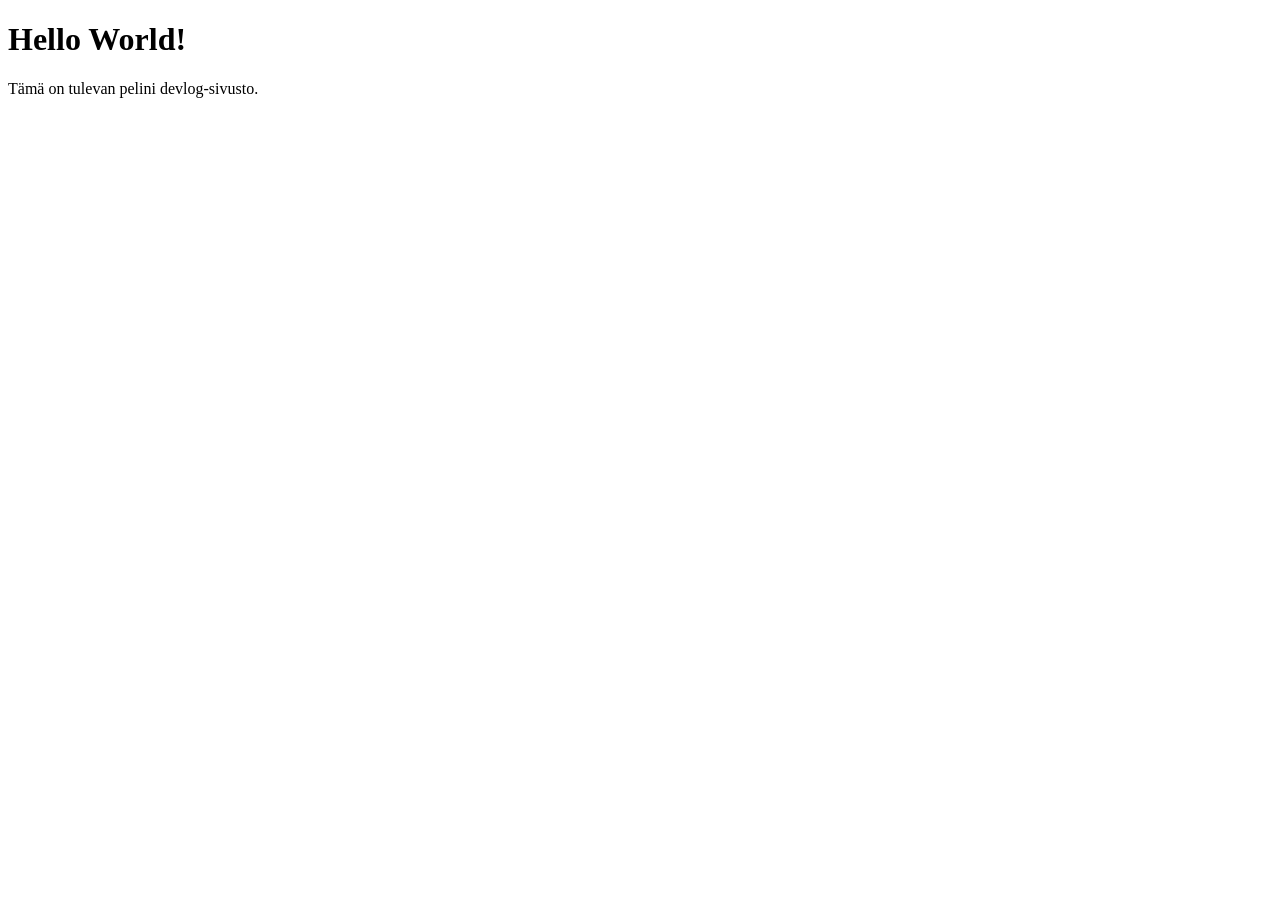
==== index.html @ a345e8cf "Create index.html Hello World" ====
<!DOCTYPE html>
<html lang="fi">
<head>
    <meta charset="UTF-8">
    <title>Devlog - Tulossa pian</title>
</head>
<body>
    <h1>Hello World!</h1>
    <p>Tämä on tulevan pelini devlog-sivusto.</p>
</body>
</html>
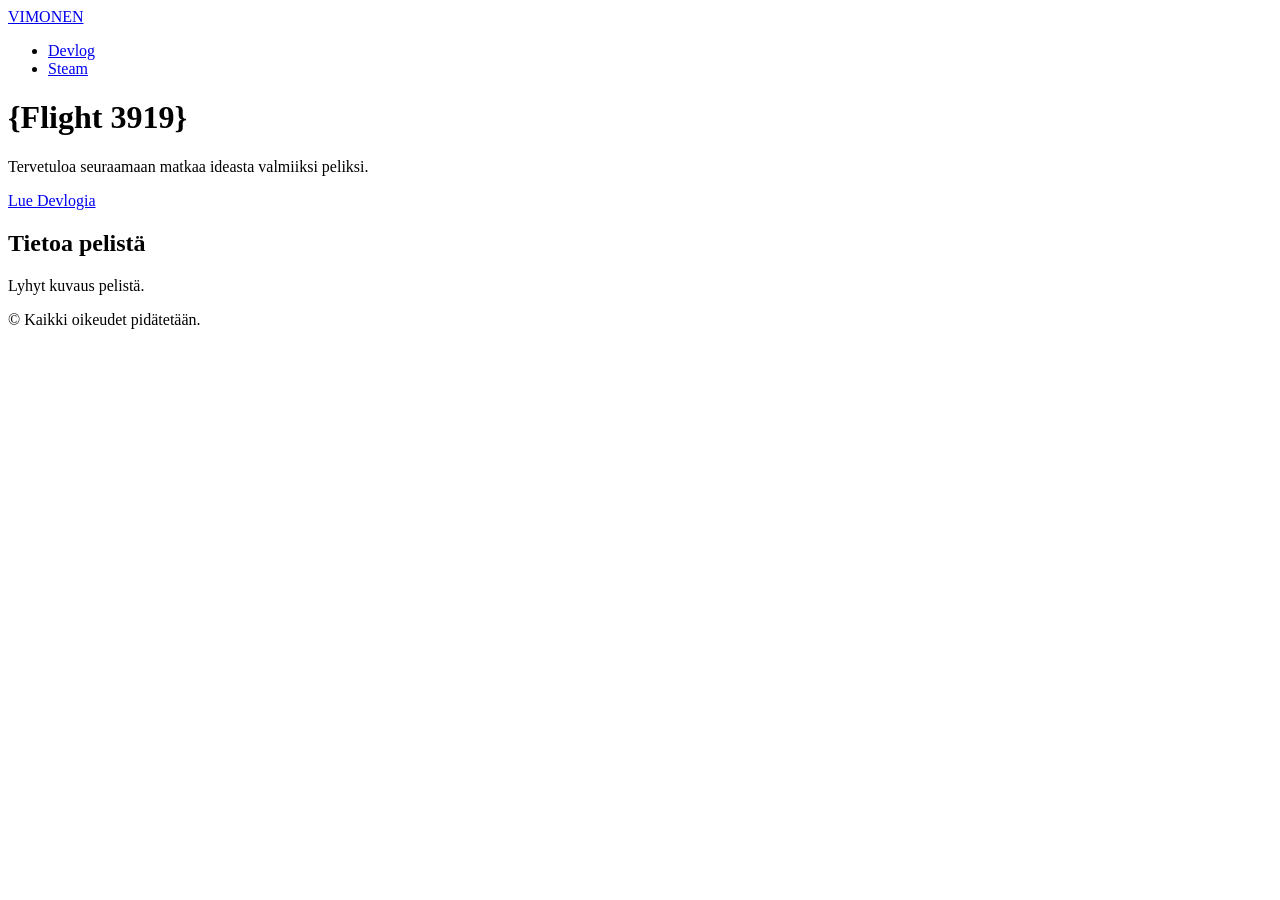
==== commit 795fc033: "Update index.html" ====
--- a/index.html
+++ b/index.html
@@ -2,10 +2,42 @@
 <html lang="fi">
 <head>
     <meta charset="UTF-8">
-    <title>Devlog - Tulossa pian</title>
+    <meta name="viewport" content="width=device-width, initial-scale=1.0">
+    <title>Vimonen</title>
+    <link rel="stylesheet" href="css/style.css">
 </head>
 <body>
-    <h1>Hello World!</h1>
-    <p>Tämä on tulevan pelini devlog-sivusto.</p>
+    <nav>
+        <div class="container">
+            <a href="index.html" class="logo">VIMONEN</a>
+            <ul>
+                <li><a href="devlog/devlog.html">Devlog</a></li>
+                <li><a href="https://store.steampowered.com" target="_blank">Steam</a></li>
+            </ul>
+        </div>
+    </nav>
+
+    <header>
+        <div class="container">
+            <h1>{Flight 3919}</h1>
+            <p>Tervetuloa seuraamaan matkaa ideasta valmiiksi peliksi.</p>
+            <div class="cta-buttons">
+                <a href="devlog/devlog.html" class="btn primary">Lue Devlogia</a>
+            </div>
+        </div>
+    </header>
+
+    <main class="container">
+        <section id="about">
+            <h2>Tietoa pelistä</h2>
+            <p>Lyhyt kuvaus pelistä.</p>
+        </section>
+    </main>
+
+    <footer>
+        <div class="container">
+            <p>&copy; Kaikki oikeudet pidätetään.</p>
+        </div>
+    </footer>
 </body>
 </html>
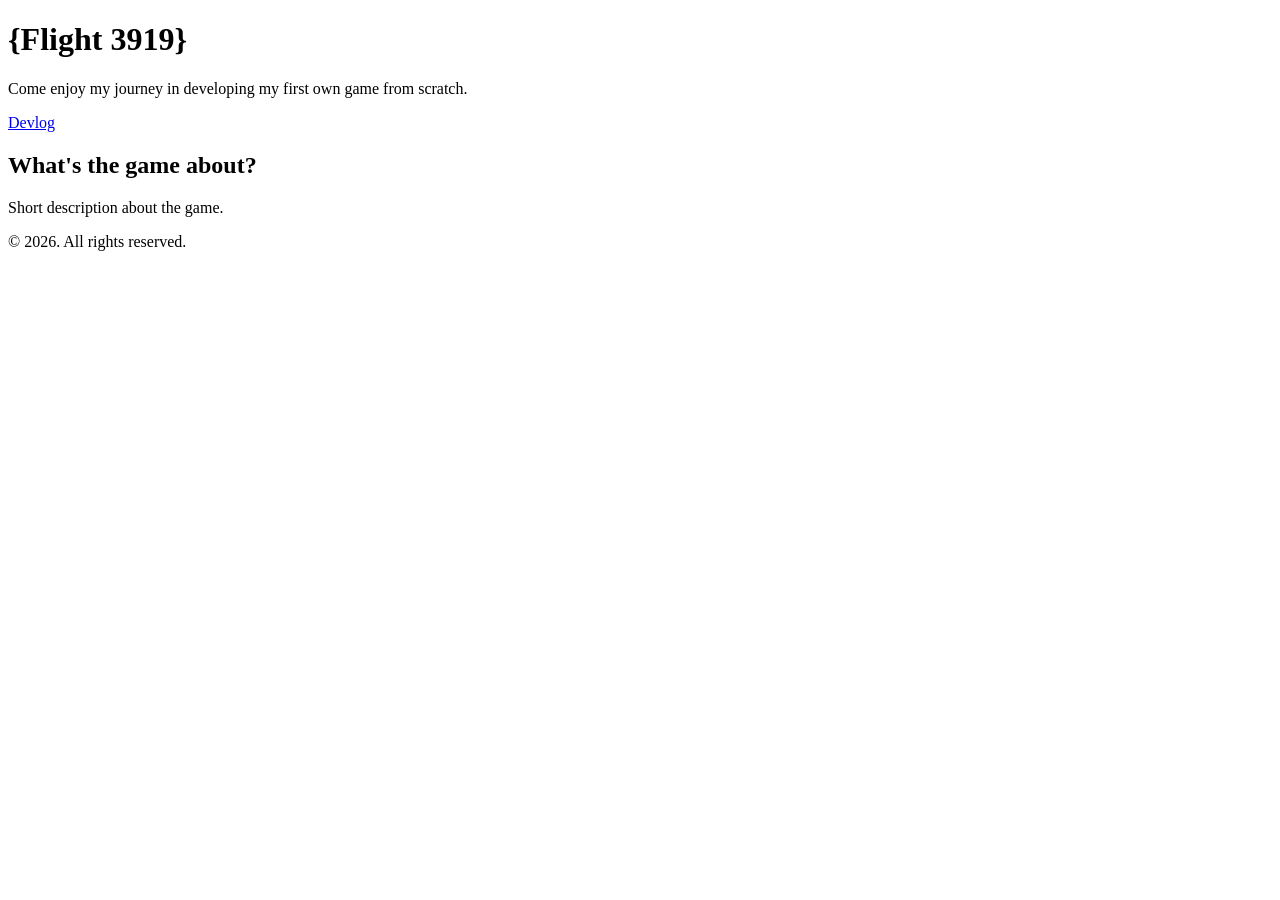
==== commit a80f1804: "Update index.html" ====
--- a/index.html
+++ b/index.html
@@ -7,36 +7,26 @@
     <link rel="stylesheet" href="css/style.css">
 </head>
 <body>
-    <nav>
-        <div class="container">
-            <a href="index.html" class="logo">VIMONEN</a>
-            <ul>
-                <li><a href="devlog/devlog.html">Devlog</a></li>
-                <li><a href="https://store.steampowered.com" target="_blank">Steam</a></li>
-            </ul>
-        </div>
-    </nav>
-
     <header>
         <div class="container">
             <h1>{Flight 3919}</h1>
-            <p>Tervetuloa seuraamaan matkaa ideasta valmiiksi peliksi.</p>
+            <p>Come enjoy my journey in developing my first own game from scratch.</p>
             <div class="cta-buttons">
-                <a href="devlog/devlog.html" class="btn primary">Lue Devlogia</a>
+                <a href="devlog/devlog.html" class="btn primary">Devlog</a>
             </div>
         </div>
     </header>
 
     <main class="container">
         <section id="about">
-            <h2>Tietoa pelistä</h2>
-            <p>Lyhyt kuvaus pelistä.</p>
+            <h2>What's the game about?</h2>
+            <p>Short description about the game.</p>
         </section>
     </main>
 
     <footer>
         <div class="container">
-            <p>&copy; Kaikki oikeudet pidätetään.</p>
+            <p>&copy; 2026. All rights reserved.</p>
         </div>
     </footer>
 </body>
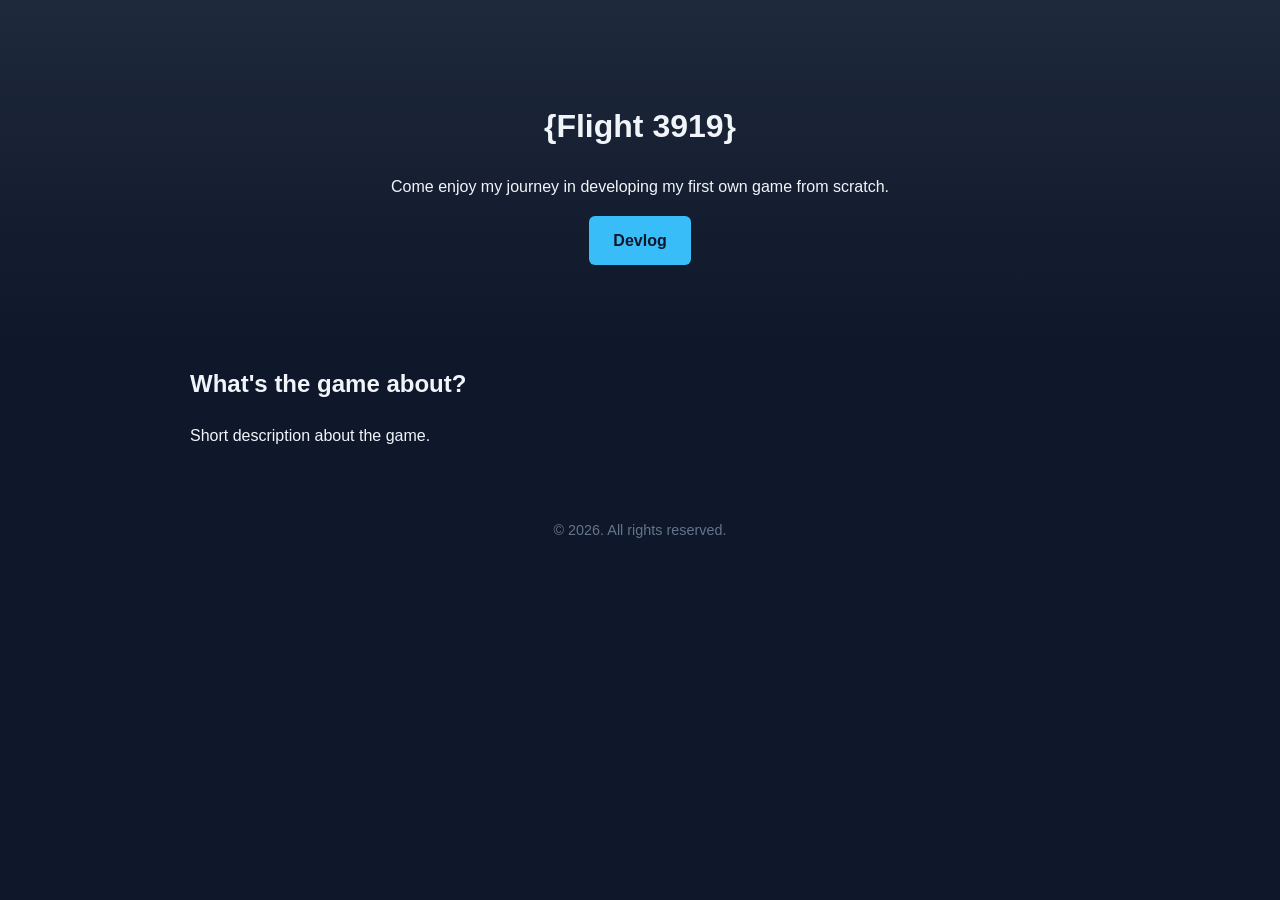
==== commit 55396f06: "Update index.html" ====
--- a/index.html
+++ b/index.html
@@ -12,7 +12,7 @@
             <h1>{Flight 3919}</h1>
             <p>Come enjoy my journey in developing my first own game from scratch.</p>
             <div class="cta-buttons">
-                <a href="devlog/devlog.html" class="btn primary">Devlog</a>
+                <a href="devlog/index.html" class="btn primary">Devlog</a>
             </div>
         </div>
     </header>
--- a/css/style.css
+++ b/css/style.css
@@ -0,0 +1,80 @@
+/* Perusasetukset */
+:root {
+    --bg-color: #0f172a;
+    --text-color: #f1f5f9;
+    --accent-color: #38bdf8;
+    --secondary-bg: #1e293b;
+}
+
+body {
+    font-family: -apple-system, BlinkMacSystemFont, "Segoe UI", Roboto, sans-serif;
+    background-color: var(--bg-color);
+    color: var(--text-color);
+    line-height: 1.6;
+    margin: 0;
+}
+
+.container {
+    max-width: 900px;
+    margin: 0 auto;
+    padding: 0 20px;
+}
+
+/* Navigointi */
+nav {
+    background: var(--secondary-bg);
+    padding: 1rem 0;
+    border-bottom: 2px solid var(--accent-color);
+}
+
+nav .container {
+    display: flex;
+    justify-content: space-between;
+    align-items: center;
+}
+
+nav ul {
+    list-style: none;
+    display: flex;
+    gap: 20px;
+    margin: 0;
+}
+
+nav a {
+    color: var(--text-color);
+    text-decoration: none;
+    font-weight: bold;
+}
+
+/* Header */
+header {
+    padding: 80px 0;
+    text-align: center;
+    background: linear-gradient(to bottom, var(--secondary-bg), var(--bg-color));
+}
+
+.btn {
+    display: inline-block;
+    padding: 12px 24px;
+    border-radius: 6px;
+    text-decoration: none;
+    font-weight: bold;
+    transition: transform 0.2s;
+}
+
+.btn.primary {
+    background-color: var(--accent-color);
+    color: var(--bg-color);
+}
+
+.btn:hover {
+    transform: translateY(-2px);
+}
+
+/* Footer */
+footer {
+    text-align: center;
+    padding: 40px 0;
+    font-size: 0.9rem;
+    color: #64748b;
+}
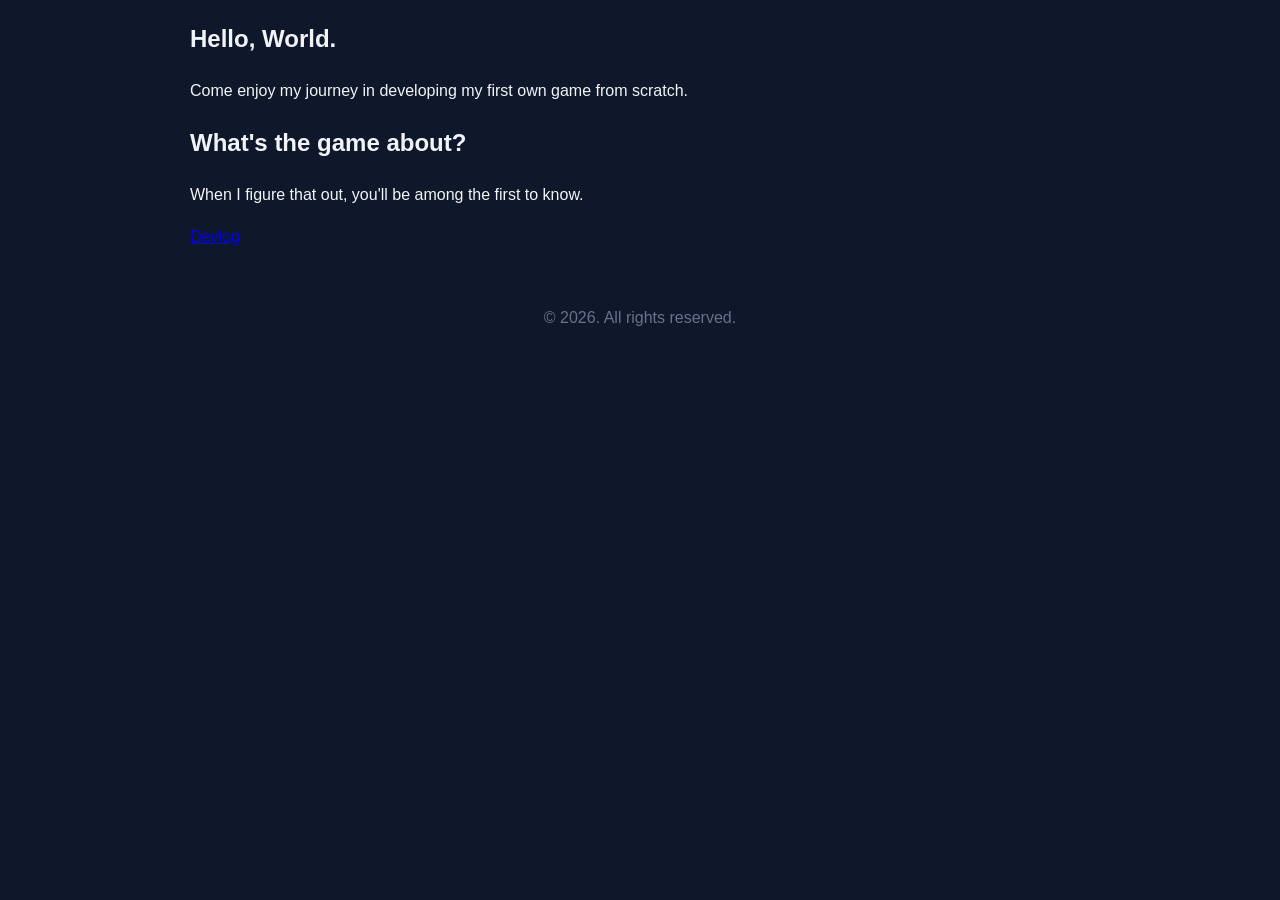
==== commit af3027f0: "Update index.html" ====
--- a/index.html
+++ b/index.html
@@ -9,20 +9,16 @@
 <body>
     <header>
         <div class="container">
-            <h1>{Flight 3919}</h1>
+            <h2>Hello, World.</h2>
             <p>Come enjoy my journey in developing my first own game from scratch.</p>
+
+            <h2>What's the game about?</h2>
+            <p>When I figure that out, you'll be among the first to know.</p>
             <div class="cta-buttons">
                 <a href="devlog/index.html" class="btn primary">Devlog</a>
             </div>
         </div>
     </header>
-
-    <main class="container">
-        <section id="about">
-            <h2>What's the game about?</h2>
-            <p>Short description about the game.</p>
-        </section>
-    </main>
 
     <footer>
         <div class="container">
--- a/css/style.css
+++ b/css/style.css
@@ -33,48 +33,87 @@
     align-items: center;
 }
 
-nav ul {
-    list-style: none;
-    display: flex;
-    gap: 20px;
-    margin: 0;
-}
-
-nav a {
+.logo {
     color: var(--text-color);
     text-decoration: none;
     font-weight: bold;
 }
 
-/* Header */
-header {
-    padding: 80px 0;
-    text-align: center;
-    background: linear-gradient(to bottom, var(--secondary-bg), var(--bg-color));
+/* Devlog-spesifit */
+.devlog-nav {
+    display: flex;
+    justify-content: center;
+    gap: 10px;
+    margin: 20px 0;
+    flex-wrap: wrap;
 }
 
-.btn {
-    display: inline-block;
-    padding: 12px 24px;
-    border-radius: 6px;
-    text-decoration: none;
+.devlog-nav button {
+    background-color: var(--accent-color);
+    color: var(--bg-color);
+    border: none;
+    padding: 8px 16px;
+    border-radius: 4px;
+    cursor: pointer;
     font-weight: bold;
-    transition: transform 0.2s;
 }
 
-.btn.primary {
-    background-color: var(--accent-color);
-    color: var(--bg-color);
+.devlog-nav button:disabled {
+    background-color: #334155;
+    color: #64748b;
+    cursor: not-allowed;
 }
 
-.btn:hover {
-    transform: translateY(-2px);
+.devlog-post {
+    background-color: var(--secondary-bg);
+    padding: 30px;
+    border-radius: 8px;
+    margin-bottom: 40px;
 }
 
-/* Footer */
+/* Inline Archive */
+.devlog-archive-inline {
+    margin-top: 50px;
+    padding: 20px;
+    background: rgba(255, 255, 255, 0.03);
+    border-radius: 8px;
+}
+
+.archive-row {
+    display: flex;
+    gap: 15px;
+    padding: 10px;
+    border-bottom: 1px solid rgba(255, 255, 255, 0.1);
+    align-items: center;
+}
+
+.archive-row.active {
+    background: rgba(56, 189, 248, 0.1);
+    border-left: 4px solid var(--accent-color);
+}
+
+.archive-row .indicator {
+    width: 20px;
+    color: var(--accent-color);
+}
+
+.archive-row .date {
+    font-family: monospace;
+    color: #94a3b8;
+    min-width: 110px;
+}
+
+.archive-row a {
+    color: var(--text-color);
+    text-decoration: none;
+}
+
+.archive-row a:hover {
+    color: var(--accent-color);
+}
+
 footer {
     text-align: center;
     padding: 40px 0;
-    font-size: 0.9rem;
     color: #64748b;
 }
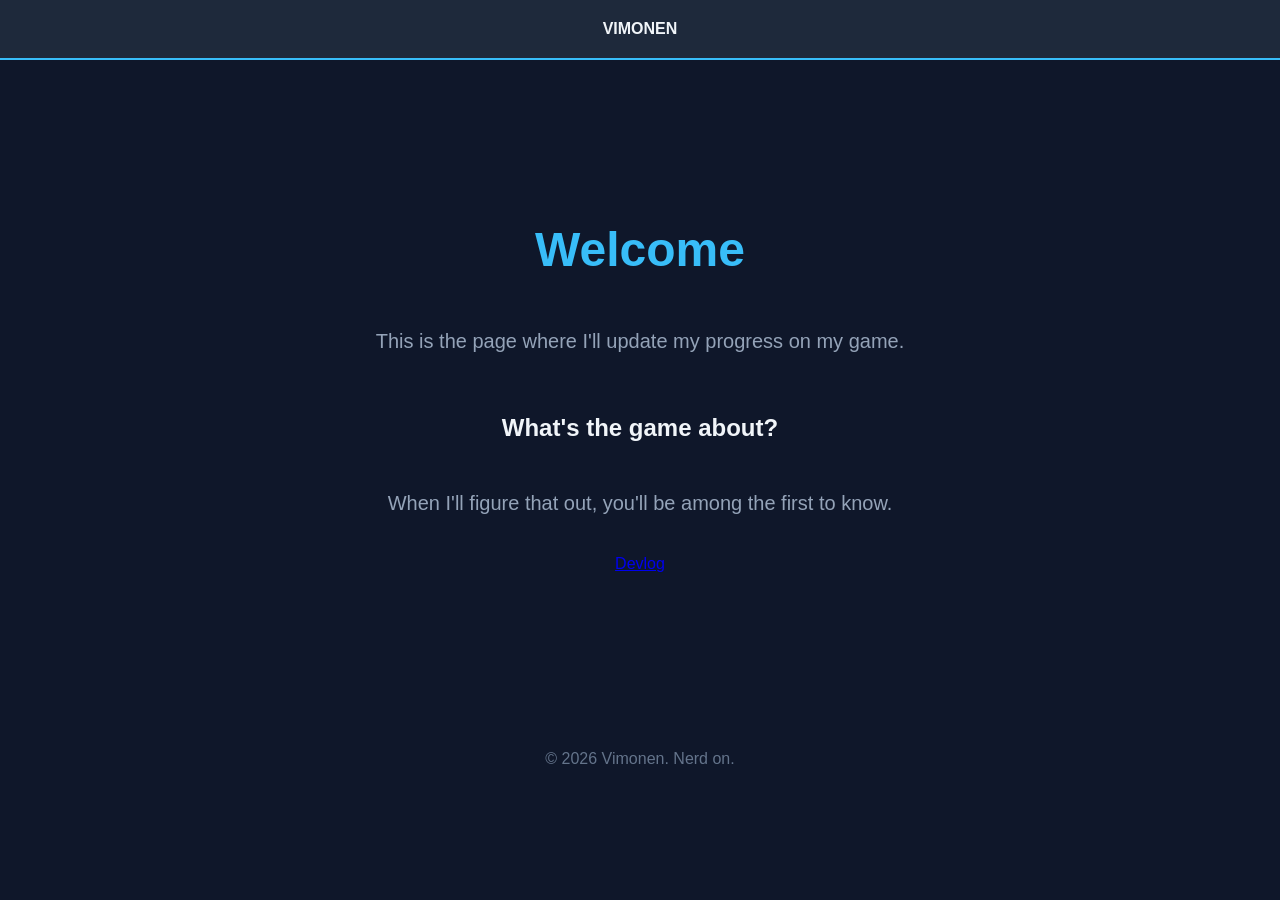
==== commit bb89d10e: "Update index.html" ====
--- a/index.html
+++ b/index.html
@@ -5,24 +5,53 @@
     <meta name="viewport" content="width=device-width, initial-scale=1.0">
     <title>Vimonen</title>
     <link rel="stylesheet" href="css/style.css">
+    <style>
+        /* Erityistyylit aloitussivun keskitykseen */
+        .hero {
+            display: flex;
+            flex-direction: column;
+            align-items: center;
+            justify-content: center;
+            min-height: 70vh;
+            text-align: center;
+        }
+        .hero h1 {
+            font-size: 3rem;
+            margin-bottom: 1rem;
+            color: var(--accent-color);
+        }
+        .hero p {
+            font-size: 1.25rem;
+            max-width: 600px;
+            margin-bottom: 2rem;
+            color: #94a3b8;
+        }
+    </style>
 </head>
 <body>
-    <header>
-        <div class="container">
-            <h2>Hello, World.</h2>
-            <p>Come enjoy my journey in developing my first own game from scratch.</p>
+    <nav>
+        <div class="container" style="justify-content: center;">
+            <span class="logo">VIMONEN</span>
+        </div>
+    </nav>
+
+    <main class="container">
+        <section class="hero">
+            <h1>Welcome</h1>
+            <p>This is the page where I'll update my progress on my game.</p>
 
             <h2>What's the game about?</h2>
-            <p>When I figure that out, you'll be among the first to know.</p>
-            <div class="cta-buttons">
+            <p>When I'll figure that out, you'll be among the first to know.</p>
+            
+            <div class="actions">
                 <a href="devlog/index.html" class="btn primary">Devlog</a>
             </div>
-        </div>
-    </header>
+        </section>
+    </main>
 
     <footer>
         <div class="container">
-            <p>&copy; 2026. All rights reserved.</p>
+            <p>&copy; 2026 Vimonen. Nerd on.</p>
         </div>
     </footer>
 </body>
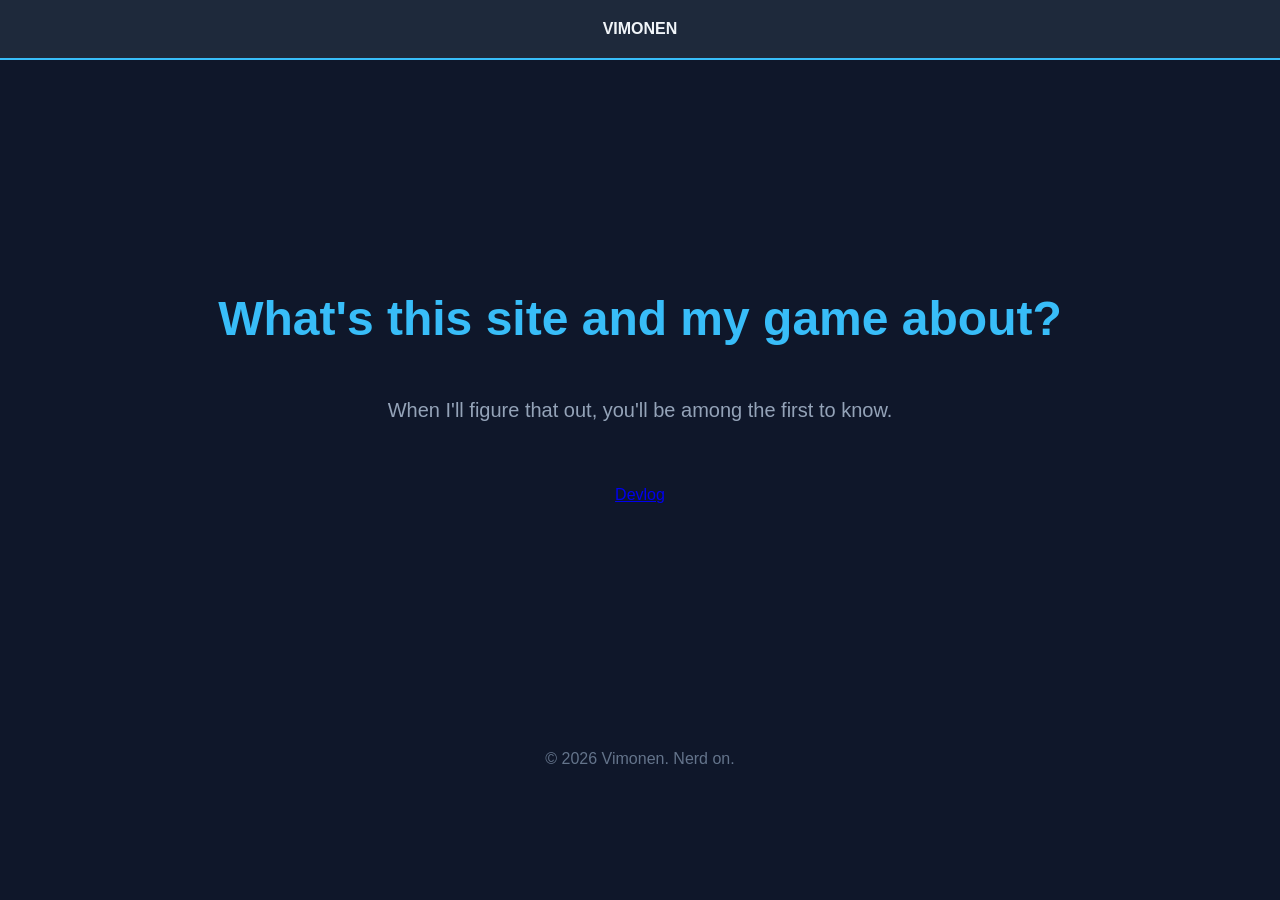
==== commit 03b3cea3: "Update index.html" ====
--- a/index.html
+++ b/index.html
@@ -20,10 +20,14 @@
             margin-bottom: 1rem;
             color: var(--accent-color);
         }
+        .hero h2 {
+            margin-top: 2rem;
+            color: var(--text-color);
+        }
         .hero p {
             font-size: 1.25rem;
             max-width: 600px;
-            margin-bottom: 2rem;
+            margin-bottom: 1rem;
             color: #94a3b8;
         }
     </style>
@@ -37,14 +41,11 @@
 
     <main class="container">
         <section class="hero">
-            <h1>Welcome</h1>
-            <p>This is the page where I'll update my progress on my game.</p>
-
-            <h2>What's the game about?</h2>
+            <h1>What's this site and my game about?</h1>
             <p>When I'll figure that out, you'll be among the first to know.</p>
             
-            <div class="actions">
-                <a href="devlog/index.html" class="btn primary">Devlog</a>
+            <div class="main-homepage">
+                <a href="devlog/index.html" class="btn-primary">Devlog</a>
             </div>
         </section>
     </main>
--- a/css/style.css
+++ b/css/style.css
@@ -117,3 +117,9 @@
     padding: 40px 0;
     color: #64748b;
 }
+
+/* Keskittää painikkeen aloitusisvulla */
+.main-homepage {
+    text-align: center;
+    margin-top: 40px; /* Tilaa tekstin ja painikkeen välille */
+}
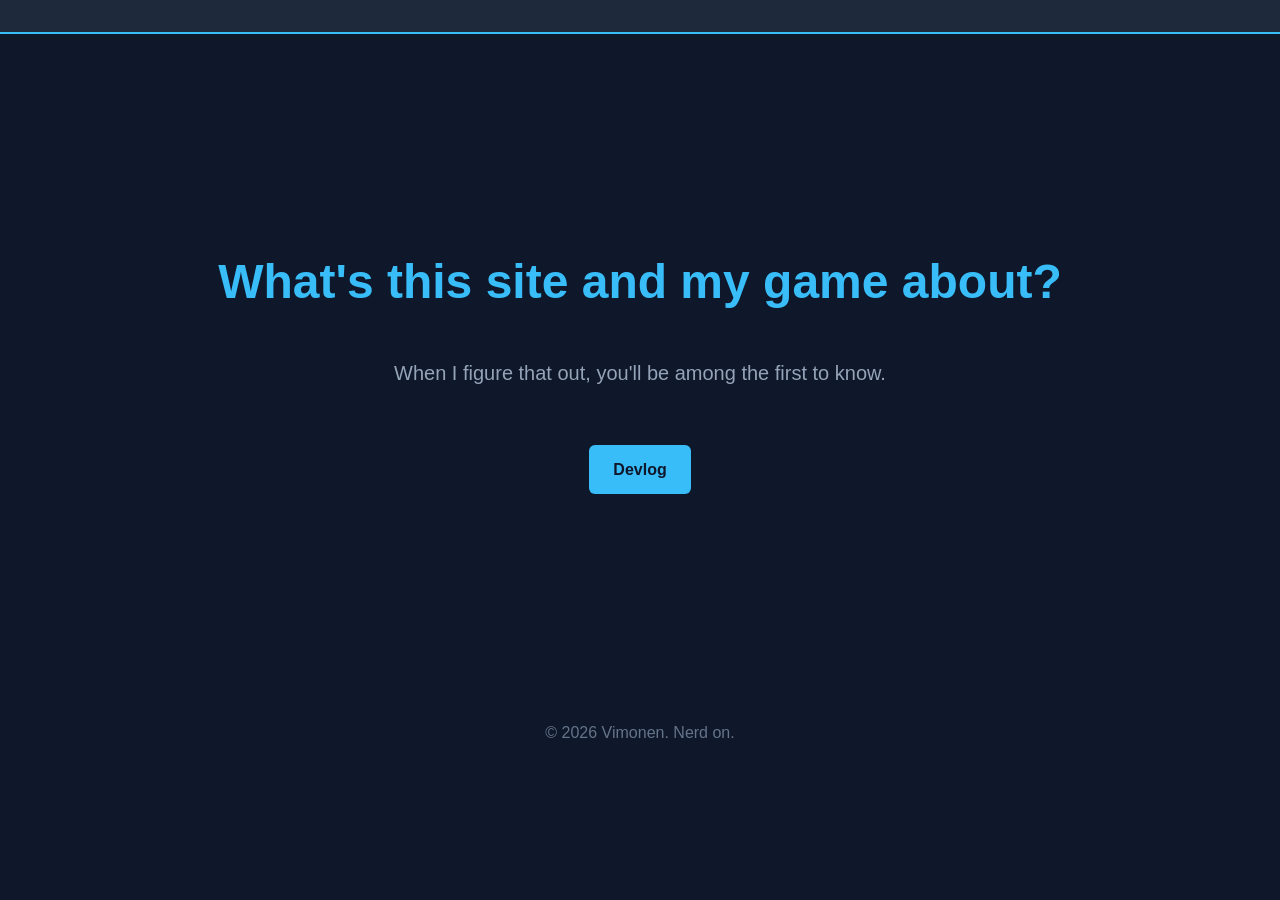
==== commit bd77e643: "Update index.html" ====
--- a/index.html
+++ b/index.html
@@ -35,14 +35,13 @@
 <body>
     <nav>
         <div class="container" style="justify-content: center;">
-            <span class="logo">VIMONEN</span>
         </div>
     </nav>
 
     <main class="container">
         <section class="hero">
             <h1>What's this site and my game about?</h1>
-            <p>When I'll figure that out, you'll be among the first to know.</p>
+            <p>When I figure that out, you'll be among the first to know.</p>
             
             <div class="main-homepage">
                 <a href="devlog/index.html" class="btn-primary">Devlog</a>
--- a/css/style.css
+++ b/css/style.css
@@ -37,6 +37,25 @@
     color: var(--text-color);
     text-decoration: none;
     font-weight: bold;
+    text-transform: uppercase;
+    letter-spacing: 1px;
+}
+
+/* Painikkeet ja linkit */
+.btn-primary {
+    display: inline-block;
+    background-color: var(--accent-color);
+    color: var(--bg-color);
+    padding: 12px 24px;
+    border-radius: 6px;
+    text-decoration: none;
+    font-weight: bold;
+    transition: transform 0.2s ease, background-color 0.2s ease;
+}
+
+.btn-primary:hover {
+    background-color: #7dd3fc;
+    transform: translateY(-2px);
 }
 
 /* Devlog-spesifit */
@@ -85,16 +104,14 @@
     padding: 10px;
     border-bottom: 1px solid rgba(255, 255, 255, 0.1);
     align-items: center;
+    /* Korjaus: Varataan tila reunukselle jo valmiiksi */
+    border-left: 4px solid transparent;
+    transition: background-color 0.2s ease, border-color 0.2s ease;
 }
 
 .archive-row.active {
     background: rgba(56, 189, 248, 0.1);
     border-left: 4px solid var(--accent-color);
-}
-
-.archive-row .indicator {
-    width: 20px;
-    color: var(--accent-color);
 }
 
 .archive-row .date {
@@ -106,6 +123,7 @@
 .archive-row a {
     color: var(--text-color);
     text-decoration: none;
+    flex-grow: 1;
 }
 
 .archive-row a:hover {
@@ -118,8 +136,7 @@
     color: #64748b;
 }
 
-/* Keskittää painikkeen aloitusisvulla */
 .main-homepage {
     text-align: center;
-    margin-top: 40px; /* Tilaa tekstin ja painikkeen välille */
+    margin-top: 40px;
 }
